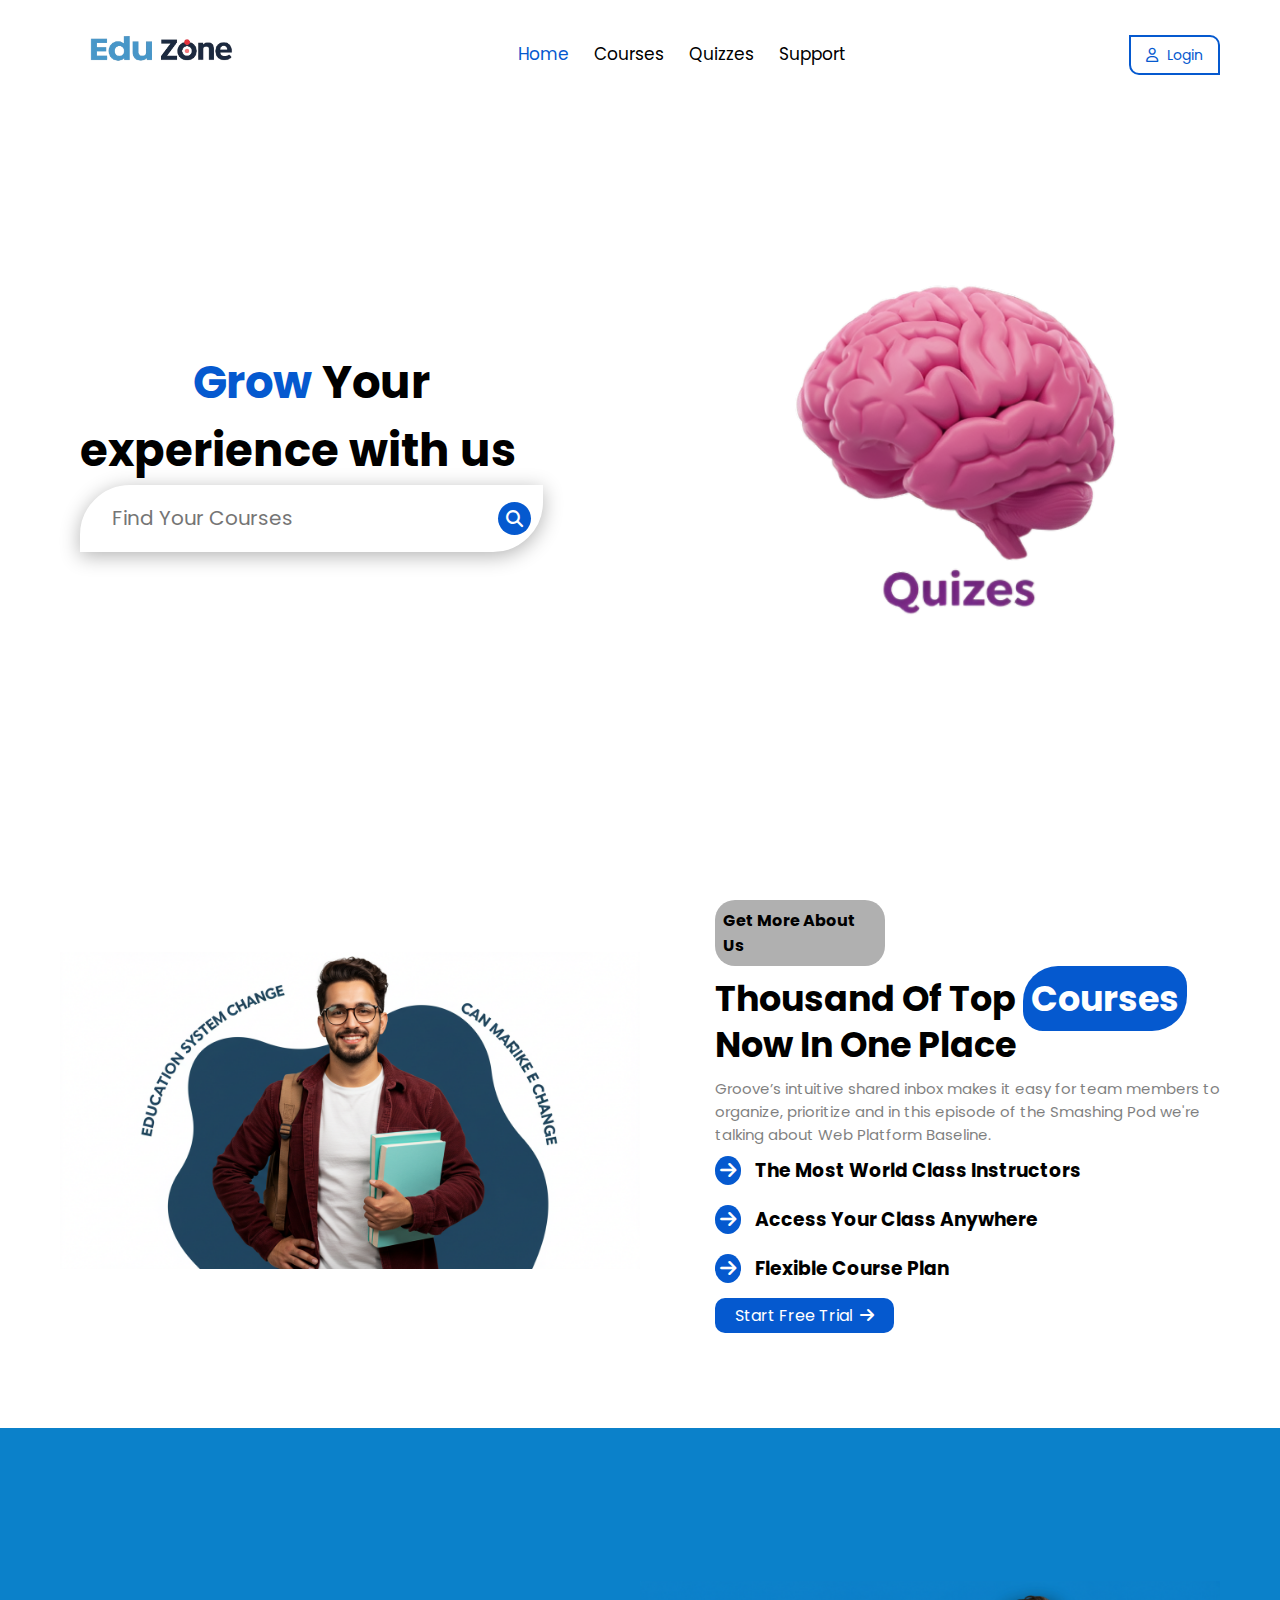
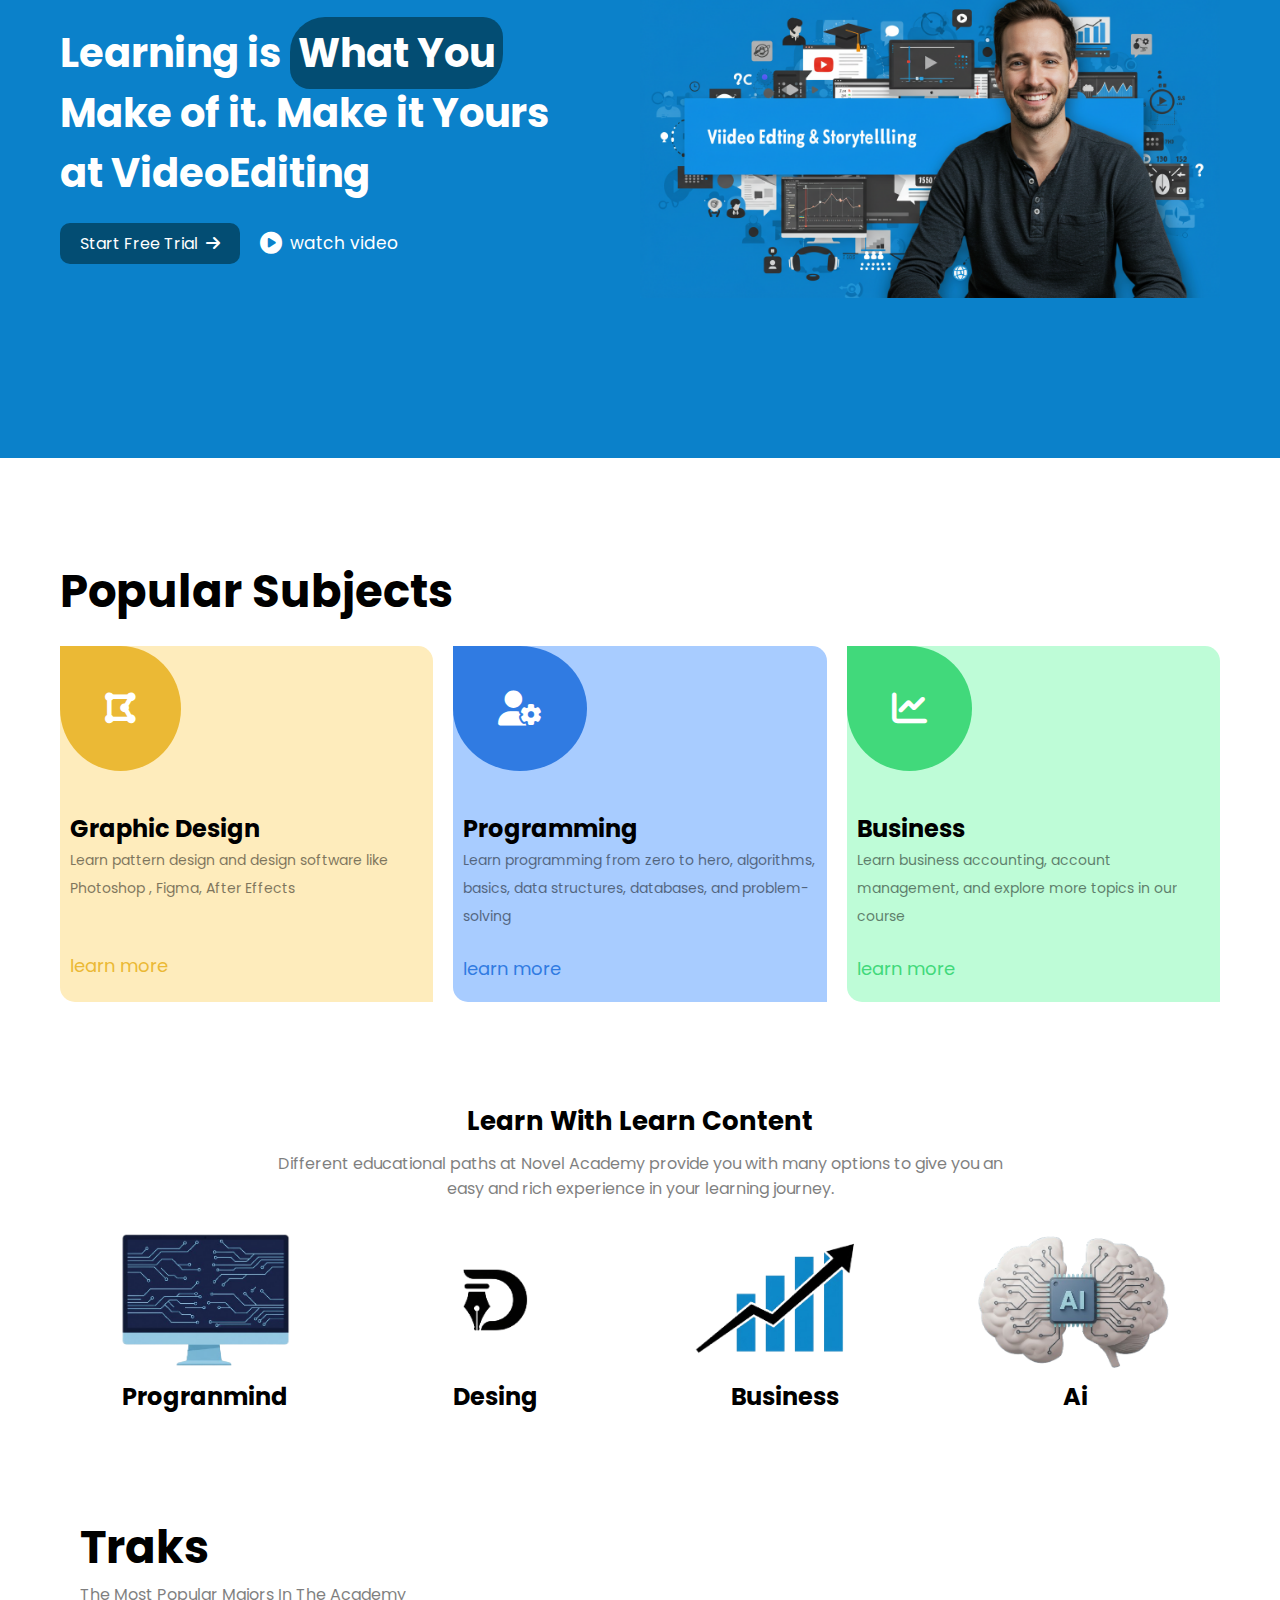
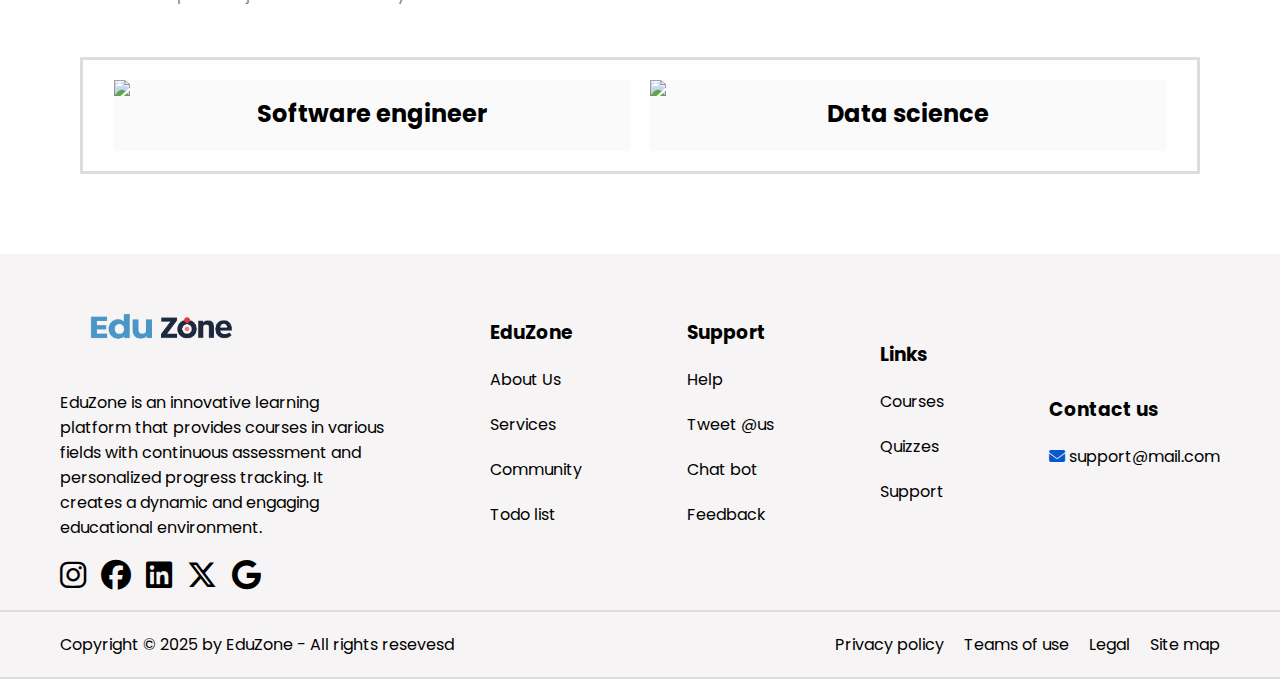
==== index.html @ 0c9fd7c6 "Add files via upload" ====
<!DOCTYPE html>
<html lang="en">

<head>
    <meta charset="UTF-8">
    <meta name="viewport" content="width=device-width, initial-scale=1.0">
    <link rel="stylesheet" href="https://cdnjs.cloudflare.com/ajax/libs/font-awesome/6.5.1/css/all.min.css">
    <link rel="stylesheet" href="./css/index home.css">
    <title>EduZone</title>
</head>

<body>
    <!-- Navbar -->
    <nav id="navbar">
        <div class="nav-logo">
            <img src="./img/logo.png">
        </div>
        <div class="nav-links">
            <a href="./index.html" class="nav-btn1">Home</a>
            <a href="./html/course essential.html" class="nav-btn2">Courses</a>
            <a href="./html/quiz 2.html" class="nav-btn3">Quizzes</a>
            <a href="./html/support.html" class="nav-btn4">Support</a>
        </div>
        <div class="nav-login">
            <a href="./html/Login.html"><i class="fa-regular fa-user"></i> Login</a>
        </div>

        <!-- Navbar Menu For Madia Query 990px -->
        <i class="fa-solid fa-bars menu-icon"></i>
        <div class="navbar-menu">
            <i class="fa-solid fa-xmark close-btn"></i>
            <ul>
                <li><a href="./index.htmlS">Home</a></li>
                <li><a href="./course essential.html">Courses</a></li>
                <li><a href="./quiz 2.html">Quizzes</a></li>
                <li><a href="./support.html">Support</a></li>
            </ul>
            <a href="login.html" class="nav-login"><i class="fa-regular fa-user"></i>login</a>
        </div>
    </nav>




    <!-- Home section -->
    <section class="home" id="Home">
        <div class="left">
            <h1><span>Grow</span> Your</h1>
            <h2>experience with us</h2>
            <div class="search">
                <input type="search" placeholder="Find Your Courses">
                <div class="search-icon">
                    <i class="fa-solid fa-magnifying-glass"></i>
                </div>
            </div>
        </div>
        <div class="right">
            <img src="./img/Home.png">
        </div>
    </section>




    <!-- Aboout section -->
    <section class="about">
        <div class="left">
            <img src="./img/About.jpg">
        </div>
        <div class="right">
            <h4>Get More About Us</h4>
            <h1>Thousand Of Top <span>Courses</span> <br> Now In One Place</h1>
            <p>Groove’s intuitive shared inbox makes it easy for team members to <br> organize, prioritize and in this episode of the Smashing Pod we're <br> talking about Web Platform Baseline.</p>
            <h3><i class="fa-solid fa-arrow-right"></i> The Most World Class Instructors</h3>
            <h3><i class="fa-solid fa-arrow-right"></i> Access Your Class Anywhere</h3>
            <h3><i class="fa-solid fa-arrow-right"></i> Flexible Course Plan</h3>
            <a href="#">Start Free Trial <i class="fa-solid fa-arrow-right"></i></a>
        </div>
    </section>




    <!-- Video section -->
    <section class="vido">
        <div class="left">
            <h1>Learning is <span>What You</span> <br> Make of it. Make it Yours <br> at VideoEditing</h1>
            <div class="video-btn">
                <a href="#">Start Free Trial <i class="fa-solid fa-arrow-right"></i></a>
                <button><i class="fa-solid fa-circle-play"></i> watch video</button>
            </div>
        </div>
        <div class="right">
            <img src="./img/Vido.jpg">
        </div>
    </section>




    <!-- Subjects section  -->
    <section class="Subjects">
        <h1>Popular Subjects</h1>
        <div class="item">
            <div class="card card-1">
                <i class="fas fa-draw-polygon"></i>
                <div class="info">
                    <h2>Graphic Design</h2>
                    <p>Learn pattern design and design software like Photoshop , Figma, After Effects</p>
                </div><br>
                <a href="#">learn more</a>
            </div>
            <div class="card card-2">
                <i class="fas fa-user-gear"></i>
                <div class="info">
                    <h2>Programming</h2>
                    <p>Learn programming from zero to hero, algorithms, basics, data structures, databases, and problem-solving</p>
                </div>
                <a href="#">learn more</a>
            </div>
            <div class="card card-3">
                <i class="fas fa-chart-line"></i>
                <div class="info">
                    <h2>Business</h2>
                    <p>Learn business accounting, account management, and explore more topics in our course</p>
                </div>
                <a href="#">learn more</a>
            </div>
        </div>
        </div>
    </section>




    <!-- Learn Section  -->
    <section class="learn">
        <div class="head">
            <h2>Learn With Learn Content</h2>
            <p>Different educational paths at Novel Academy provide you with many options to give you an<br> easy and rich experience in your learning journey.</p>
        </div>
        <div class="info">
            <div class="item">
                <img src="./img/learn-1.png">
                <h2>Progranmind</h2>
            </div>
            <div class="item">
                <img src="./img/learn-2.png">
                <h2>Desing</h2>
            </div>
            <div class="item">
                <img src="./img/learn-3.png">
                <h2>Business</h2>
            </div>
            <div class="item">
                <img src="./img/learn-4.png">
                <h2>Ai</h2>
            </div>
        </div>
    </section>




    <!-- Tracks Section -->
    <div class="tracks">
        <div class="head">
            <h1>Traks</h1>
            <p>The Most Popular Majors In The Academy</p>
        </div>
        <div class="info">
            <div class="item">
                <img src="./img/Trake-1.png">
                <h2>Software engineer</h2>
            </div>
            <div class="item">
                <img src="./img/Trake-2.png">
                <h2>Data science</h2>
            </div>
        </div>
    </div>




    <!-- Footer -->
    <footer>
        <div class="item">
            <img src="./img/logo.png">
            <p>EduZone is an innovative learning<br> platform that provides courses in various <br> fields with continuous assessment and<br> personalized progress tracking. It<br> creates a dynamic and engaging<br> educational environment.</p>
            <ul>
                <i class="fab fa-instagram"></i>
                <i class="fab fa-facebook"></i>
                <i class="fab fa-linkedin"></i>
                <i class="fab fa-x-twitter"></i>
                <i class="fab fa-google"></i>
            </ul>
        </div>
        <div class="item">
            <h3>EduZone</h3>
            <ol>
                <a href="#">About Us</a>
                <a href="#">Services</a>
                <a href="#">Community</a>
                <a href="#">Todo list</a>
            </ol>
        </div>
        <div class="item">
            <h3>Support</h3>
            <ol>
                <a href="#">Help</a>
                <a href="#">Tweet @us</a>
                <a href="#">Chat bot</a>
                <a href="#">Feedback</a>
            </ol>
        </div>
        <div class="item">
            <ol>
                <h3>Links</h3>
                <a href="./html/course essential.html">Courses</a>
                <a href="../html/quiz 2.html">Quizzes</a>
                <a href="./html/support.html">Support</a>
            </ol>
        </div>
        <div class="item">
            <h3>Contact us</h3>
            <a href="#"><i class="fas fa-envelope"></i> support@mail.com</a>
        </div>
    </footer>

    <footer>
        <div class="info">
            Copyright © 2025 by EduZone - All rights resevesd
        </div>
        <div class="info">
            <a href="#">Privacy policy</a>
            <a href="#">Teams of use</a>
            <a href="#">Legal</a>
            <a href="#">Site map</a>
        </div>
    </footer>



    <!-- Footer for madia qery -->
    <div class="footer">
        <div class="info">
            <h2>Follow us on social media</h2>
            <ul>
                <i class="fab fa-instagram"></i>
                <i class="fab fa-facebook"></i>
                <i class="fab fa-linkedin"></i>
                <i class="fab fa-x-twitter"></i>
                <i class="fab fa-google"></i>
            </ul>
        </div>

        <div class="item">
            <h3 class="footer-btn">EduZone <i class="fa-solid fa-arrow-down"></i></h3>
            <ol>
                <a href="#">About Us</a>
                <a href="#">Services</a>
                <a href="#">Community</a>
                <a href="#">Todo list</a>
            </ol>
        </div>

        <div class="item">
            <h3 class="footer-btn">Support <i class="fa-solid fa-arrow-down"></i></h3>
            <ol>
                <a href="#">Help</a>
                <a href="#">Tweet @us</a>
                <a href="#">Chat bot</a>
                <a href="#">Feedback</a>
            </ol>
        </div>

        <div class="item">
            <h3 class="footer-btn">Links <i class="fa-solid fa-arrow-down"></i></h3>
            <ol>
                <a href="#">Courses</a>
                <a href="#">Quizzes</a>
                <a href="#">Support</a>
            </ol>
        </div>

        <div class="item">
            <h3 class="footer-btn">Contact us <i class="fa-solid fa-arrow-down"></i></h3>
            <ol>
                <a href="#"><i class="fas fa-envelope" style="color: #0559CF;"></i> support@mail.com</a>
            </ol>
        </div>
        <h4 style="margin-top: 20px;">Copyright © 2025 by EduZone - All rights resevesd</h4>
    </div>




    <!-- Navbar Menu -->
    <script src="../js/navbar-menu.js"></script>
    <!-- Footer -->
    <script src="../js/footer.js"></script>
    <script>
        window.addEventListener("scroll", function() {
            const navbar = document.getElementById("navbar");
            if (window.scrollY > 100) {
                navbar.classList.add("navbar");
            } else {
                navbar.classList.remove("navbar");
            }
        });
    </script>
</body>

</html>
---- css/index home.css ----
@import url('https://fonts.googleapis.com/css2?family=Poppins:wght@300;400;500;600;700;800&display=swap');

*{
    padding: 0;
    margin: 0;
    font-family:'Poppins', sans-serif;
    scroll-behavior: smooth;
    box-sizing: border-box;
}

a{
    text-decoration: none;
    color: #000;
    transition: all 0.3s ease;
}

img{
    object-fit: cover;
}

/* Navbar */
nav{
    display: flex;
    align-items: center;
    justify-content: space-between;
    padding: 0 60px;
    position: fixed;
    width: 100%;
    top: 0;
    background-color: #fff;
    z-index: 200;
    height: 12vh;
}

.navbar{
    transition: all 0.5s ease;
    box-shadow: 0 0 15px rgba(0, 0, 0, 0.5);
}

nav .nav-logo img{
    width: 200px;
    cursor: pointer;
    transition: all 0.3s ease;
}

nav .nav-logo img:hover{
    transform: rotate(10deg);
} 

nav .nav-links{
    display: flex;
    align-items: center;
    margin-right: 50px;
}

nav .nav-links a{
    font-size: 17px;
    margin-left: 25px;
    position: relative;
}

nav .nav-links a::after{
    content: '';
    position: absolute;
    bottom: 0; 
    left: 50%;
    width: 0%;
    height: 2px; 
    background-color: #0B81CA;
    transition: all 0.5s ease;
}

nav .nav-links a:hover::after{
    width: 100%;
    left: 0;
}

nav .nav-links a:hover{
    color: #0559CF;
}

nav .nav-links a:first-child{
    color: #0559CF;
}

nav .nav-links:hover a:first-child {
    color: #000;
    border-bottom: none;
}

nav .nav-login a{
    padding:8px 15px;
    cursor: pointer;
    border: 2px solid #0559CF;
    background-color: transparent;
    border-radius:0 10px;
    color: #0559CF;
    font-size: 14px;
    transition: all 0.3s ease;
}

nav .nav-login a i{
    margin-right: 5px;
}

nav .nav-login a:hover{
    color: #fff;
    background-color:#0559CF;
}

/* Navbar Menu */
nav .navbar-menu,
nav .menu-icon{
    display: none;
}

nav .navbar-menu{
    position: fixed;
    top: 0;
    right: -100%;
    width: 250px;
    height: 100%;
    background: #000;
    color: #fff;
    transition:all 0.3s ease;
    padding: 20px;
    z-index: 300;
}

nav .navbar-menu.active {
    right: 0;
}

nav .navbar-menu  ul {
    display: flex;
    flex-direction: column;
    margin: 20px;
    gap: 30px;
    padding: 0;
    border: none;
}

nav .navbar-menu ul li {
    list-style: none;
}

nav .navbar-menu  ul li a {
    font-size: 20px;
    color: #fff;
    padding: 10px 15px;
}

nav .navbar-menu  ul li a:hover{
    color: #0559CF;
}

nav .navbar-menu .nav-login{
    padding: 10px;
    font-size: 20px;
    color: #fff;
    cursor: pointer;
    display: flex;
    align-items: center;
    justify-content:center;
    margin-top: 100px;
    background-color:#0559CF;
    border-radius: 10px;
}

nav .navbar-menu .nav-login i{
    margin-right: 10px;
}

nav .navbar-menu .close-btn{
    font-size: 30px;
    cursor: pointer;
    position: absolute;
    top: 10px;
    right: 20px;
}

/* Media Query Form Navbar */
@media screen and (max-width: 1200px){
    nav{
        padding: 0 40px;
    }
}

@media screen and (max-width: 990px) {
    nav .nav-links,
    nav .nav-login{
        display: none;
    }
    nav .menu-icon{
        display: block;
        font-size: 40px;
        cursor: pointer;
    }
    nav .navbar-menu{
        display: block;
    }
    
}

@media screen and (max-width: 570px) {
    nav{
        padding: 0 20px;
    }
    nav .nav-logo img{
        width: 150px;
    }
    nav .menu-icon{
        font-size: 30px;
    }
}



/* Home Section */
.home{
    display: flex;
    align-items: center;
    justify-content: space-between;
    height: 100vh;  
}

.home .left{
    padding-left: 100px;
}

.home .left h1{
    font-size: 45px;
    text-align: center;
} 

.home .left h1 span{
    color: #0559CF;
}

.home .left h2{
    font-size: 45px;
} 

.home .left .search{
    display: flex;
    align-items: center;
    justify-content: space-around;
    background-color: #fff;
    width: 100%;
    padding: 15px 10px;
    border: 2px solid #fff;
    border-radius: 50px 0;
    box-shadow: 0px 4px 20px rgba(0, 0, 0, 0.3);
}

.home .left .search input{
    border: none;
    outline: none;
    font-size: 20px;
    margin-left: 20px;
}

.home .left .search .search-icon i{
    color: #fff;
    background-color: #0559CF;
    padding: 8px;
    font-size: 17px;
    border-radius: 50%;
    cursor: pointer;
}

.home .right img{
    width: 750px;
}

/* Media Query Form Home */
@media screen and (max-width: 1400px) {
    .home .right img{
        width: 650px;
    }
    .home .left{
        padding-left: 80px;
    }
}

@media screen and (max-width: 1200px) {
    .home .left{
        padding-left: 60px;
    }
    .home .right img{
        width: 600px;
    }
    .home .left h2,
    .home .left h1{
        font-size: 33px;
    } 
    .home .left .search input{
        font-size: 20px;
        margin-left: 10px;
    }
    .home .left .search{
        padding: 10px;
    }

}

@media screen and (max-width: 990px) {
    .home{
        flex-direction: column-reverse;
        display: flex;
        align-items: center;
        justify-self: center;
        height: 55vh;
        width: 80%;
    }
    .home .right{
        display: none;
    }
    .home .left{
        padding-left: 0px;
        text-align: center;
    }
    .home .left h2,
    .home .left h1{
        font-size: 50px;
    } 
    .home{
        margin-bottom: 220px;
    }
}

@media screen and (max-width: 760px) {
    .home .left h2,
    .home .left h1{
        font-size: 40px;
    } 
    
}

@media screen and (max-width: 570px) {
    .home .left h2,
    .home .left h1{
        font-size: 30px;
    } 
    .home{
        height: 40vh;
        margin-bottom: 100px;
    }
}






/* About Section */
.about{
    display: flex;
    align-items: center;
    justify-content: space-between;
    padding: 0 60px;
    margin-bottom: 100px;
}

.about .left{
    width: 50%;
}

.about .left img{
    width: 100%;
}

.about .right h4{
    padding: 8px;
    background-color: #b0b0b0;
    width: 170px;
    border-radius: 20px;
    cursor: pointer;
    transition: all 0.3s ease;
}

.about .right h4:hover{
    background-color: #0559CF;
    color: #fff;
}

.about .right h1{
    font-size: 35px;
    margin: 10px 0;
    line-height: 1.3;
}

.about .right h1 span{
    background-color: #0559CF;
    color: #fff;
    padding: 8px;
    border-radius:35px 20px;
    cursor: pointer;
    transition: all 0.3s ease;
}

.about .right p{
    opacity: 0.5;
    font-size: 15px;
    margin-bottom: 10px;
}

.about .right h3{
    margin-bottom: 20px;
}

.about .right h3 i{
    padding: 5px;
    color: #fff;
    background-color: #0559CF;
    border-radius: 50%;
    cursor: pointer;
    margin-right: 10px;
    transition: all 0.5s ease;
}

.about .right h3 i:hover{
    transform: translateX(8px) rotate(50deg);
}

.about .right a{
    padding:6px 20px;
    background-color: #0559CF;
    color: #fff;
    border-radius: 10px;
}

.about .right a i{
    margin-left: 3px;
    transition:all 0.3s ease;
}

.about .right a:hover i{
    transform: translateX(7px);
}

 /* Media Query Form About */
@media screen and (max-width: 1200px){
    .about{
        padding: 0 20px;
    }
    .about .left{
        width: 60%;
    }
    .about .right{
        width: 40%;
    }
    .about .right h1{
        font-size: 28px;
    }
    .about .right p{
       font-size: 10px;
    }
}

@media screen and (max-width: 990px){
    .about{
        display: flex;
        align-items: center;
        justify-content: center;
        flex-direction: column;
        padding: 0;
    }
    .about .left,
    .about .right{
        width: 100%;
    }
    .about .right{
        padding: 20px 50px;
        
    }
    .about .right br{
        display: none;
    }
}

@media screen and (max-width: 520px){
    .about .right{
        padding: 20px;   
    }
    .about .right h4{
        font-size: 13px;
        width: 140px;
    }
    .about .right h1{
        font-size: 20px;
    }
    .about .right h3{
        font-size: 15px;
    }
    .about .right a{
      width: 100%;
      display: block;
      text-align: center;
      font-size: 15px;
      padding: 8px;
    }
}



/* Video Section */
.vido{
    display: flex;
    align-items: center;
    justify-content: space-between;
    padding: 0 60px;
    margin-bottom: 100px;
    background-color: #0B81CA;
    height: 70vh;
}

.vido .left h1{
    font-size: 40px;
    color: #fff;
}

.vido .left h1 span{
    color: #fff;
    background-color:  #034D73;
    padding: 8px;
    border-radius:35px 20px;
    cursor: pointer;
}

.vido .left .video-btn{
    display: flex;
    gap: 20px;
    margin-top: 20px;
}

.vido .left .video-btn a{
    background-color:#034D73;
    color: #fff;
    padding: 8px 20px;
    border-radius: 10px;
}

.vido .left .video-btn a i{
    transition: all 0.3s ease;
    margin-left: 4px;
}

.vido .left .video-btn a:hover i{
    transform: translateX(8px);
}

.vido .left .video-btn button{
    background-color: transparent;
    border: none;
    color: #fff;
    cursor: pointer;
    display: flex;
    align-items: center;
    font-size: 17px;
    transition: all 0.5s ease;
}

.vido .left .video-btn button i{
   font-size: 22px;
   margin-right: 8px;
}

.vido .left .video-btn button:hover{
    transform: scale(1.1);
       
}

.vido .right{
    width: 50%;
}

.vido .right img{
    width: 100%;
}
/* Media Query Form Vido  */
@media screen and (max-width: 1200px) {
    .vido{
        padding: 0 40px;
    }
    .vido .left{
        width: 45%;
    }
    .vido .right{
        width: 55%;
    }
    .vido .left h1{
        font-size: 32px;
    }
}

@media screen and (max-width: 990px) {
    .vido{
        justify-content: center;
        flex-direction: column-reverse;
        gap: 20px;
        padding: 10px 0;
        min-height: 100vh;
    }
    .vido .left,
    .vido .right{
        width: 90%;
    }
    .vido .left h1 br{
        display: none;
    }
    .vido .left{
        padding: 0 10px;
    }
    .vido .left h1{
        font-size: 25px;
    }
}
@media screen and (max-width: 600px) {
    .vido{
        min-height:70vh;
    }
}

@media screen and (max-width: 440px) {
    .vido .left h1{
        font-size: 20px;
    }
    .vido .left .video-btn button{
        font-size: 13px;
    }
    .vido .left .video-btn button i{
        font-size: 17px;
    }
    .vido .left .video-btn a{
        padding: 5px 12px;
    }
}










/* Subjects Section */
.Subjects{
    padding: 0 60px;
    margin-bottom: 100px;
}

.Subjects h1{
    font-size: 45px;
    margin-bottom: 20px;
}

.Subjects .item{
    display: flex;
    justify-content: space-between;
    gap: 20px;
}

.Subjects .item .card{
    width: 35%;
    border-radius: 15px;
    border-bottom-right-radius: 0px;
    cursor: pointer;
    padding-bottom: 20px;
    transition: all 0.5s ease;
}

.Subjects .item .card:hover{
    box-shadow: 0 0 30px rgba(0, 0, 0, 0.7);
}

.Subjects .item .card i{
    color: #fff;
    margin-bottom: 20px;
    padding: 45px;
    font-size: 35px;
    border-radius: 50%;
    cursor: pointer;
    border-top-left-radius: 0px;
    transition: all 0.5s ease;
}

/* Card 1 */
.Subjects .item .card-1{
    background-color: #FEECBC;
}

.Subjects .item .card-1 i{
    background-color: #ebb935;
}

.Subjects .item .card-1  a{
    color:#ebb935;
}

/* Card 2 */
.Subjects .item .card-2{
    background-color: #A8CCFF;
}

.Subjects .item .card-2 i{
    background-color: #307BE2;
}

.Subjects .item .card-2  a{
    color:#307BE2;
}
/* Card 3*/
.Subjects .item .card-3{
    background-color: #BEFCD7;
}

.Subjects .item .card-3 i{
    background-color: #41D97B;
}

.Subjects .item .card-3  a{
    color:#41D97B;
}

.Subjects .item .card .info{
    padding: 0 30px;
    margin: 20px 0;
}

.Subjects .item .card .info p{
    margin-bottom: 25px ;
    line-height: 2;
    opacity: 0.5;
}

.Subjects .item .card a{
    font-size: 18px;
    padding: 0 30px;
}

/* Media Query Form Subjects  */
@media screen and (max-width: 1400px) {
    .Subjects .item .card .info,
    .Subjects .item .card a{
        padding: 0 10px;
    }
    .Subjects .item .card .info p{
        font-size: 14px;
    }
}

@media screen and (max-width: 1200px) {
    .Subjects{
        padding:0 40px;
    }
    .Subjects .item .card .info p{
        font-size: 13px;
    }
    .Subjects .item .card .info h2{
        font-size: 22px;
    }
}

@media screen and (max-width: 990px) {
    .Subjects .item {
        display: flex;
        flex-wrap: wrap;
        justify-content: space-between; 
        gap: 20px;
    }

    .Subjects .item .card {
        width: 48%; 
    }
}

@media screen and (max-width: 760px) {
    .Subjects .item .card {
        width: 100%; 
    }
    .Subjects{
        padding:0 10px;
    }

    .Subjects .item .card i{
        margin-bottom: 10px;
        padding: 40px;
        font-size: 30px;
    }
    .Subjects .item .card .info{
        margin: 15px 0;
    }
    .Subjects .item .card-1 br{
        display: none;
    }
    .Subjects .item .card .info h2{
        font-size: 20px;
    }

}


@media screen and (max-width: 570px) {
    .Subjects h1{
        font-size: 30px;
    }
    .Subjects .item .card i{
        margin-bottom: 10px;
        padding: 35px;
        font-size: 25px;
    }
    .Subjects .item .card .info{
        margin: 10px 0;
    }
    .Subjects .item .card-1 br{
        display: none;
    }
    .Subjects .item .card .info p{
        margin-bottom: 0px;
    }
    .Subjects .item .card .info h2{
        font-size: 17px;
    }
}



/* Learn Section */
.learn{
    padding: 0 60px;
    margin-bottom: 100px;
}

.learn .head{
    text-align: center;
}

.learn .head h2{
    margin-bottom: 10px;
    font-size: 26px;
}

.learn .head p{
    opacity: 0.5;
}

.learn .info{
    display: flex;
    align-items: center;
    justify-content: center;
    margin-top: 20px;
}

.learn .info .item{
    width: 25%;
    display: flex;
    flex-direction: column;
    align-items: center;
    cursor: pointer;
    transition:all 0.5s ease;
}

.learn .info .item:hover{
    transform: translateY(-20px);
}

.learn .info .item img{
    width: 100%;
}

/* Media Query Form Learn */
@media screen and (max-width: 1200px){
    .learn{
        padding: 0 40px;
    }
}

@media screen and (max-width: 990px){
    .learn .head p br{
        display: none;
    }
    .learn .head p{
        font-size: 14px;
    }
    .learn .head h2{
        font-size: 25px;
    }
    .learn .info .item h2{
        font-size: 20px;
    }
    .learn .info{
        flex-wrap: wrap;
        gap: 10px;
    }
    .learn .info .item{
        width: 45%;
    }
    .learn .info .item:hover{
        transform: translateY(-5px);
    }
}

@media screen and (max-width: 570px){
    .learn{
        padding: 0 20px;
    }
    .learn .head p{
        font-size: 10px;
    }
    .learn .head h2{
        font-size: 20px;
    }
    .learn .info .item h2{
        font-size: 18px;
    }
}

@media screen and (max-width: 400px){
    .learn .head h2{
        font-size: 17px;
    }
    .learn .info .item h2{
        font-size: 15px;
    }
}





/* Track Section */
.tracks{
    padding: 0 100px;
    margin-bottom: 80px;
}

.tracks .head{
    margin-bottom: 50px;
}

.tracks .head h1{
    font-size: 45px;
}

.tracks .head p{
    opacity: 0.5;
}

.tracks .info{
    display: flex;
    align-items: center;
    justify-content: center;
    border: 3px solid #ddd;
    padding: 20px;
    gap: 20px;
}

.tracks .info .item{
    display: flex;
    flex-direction: column;
    align-items: center;
    width: 48%;
    background-color: #FAFAFA;
    padding-bottom: 20px;
    cursor: pointer;
    transition: all 0.5s ease;
}

.tracks .info .item:hover{
   box-shadow: 0 0 40px rgba(0, 0, 0, 0.4);
}

.tracks .info .item img{
    width: 100%;
}

/* Media Query Form Tracks*/
@media screen and (max-width: 1400px) {
    .tracks{
        padding: 0 80px;
    }
}

@media screen and (max-width: 1200px) {
    .tracks{
        padding: 0 50px;
    }
    .tracks .head{
        margin-bottom: 30px;
    }
    .tracks .head h1{
        font-size: 40px;
    }
}

@media screen and (max-width: 990px) {
    .tracks .info{
        flex-wrap: wrap;
    }
    .tracks .info .item{
        width: 100%;
    }
    .tracks{
        padding: 0 10px;
    }
}

@media screen and (max-width: 570px) {
    .tracks .head h1{
        font-size: 30px;
    }
    .tracks .head p{
        font-size: 13px;
    }
    .tracks .info .item h2{
        font-size: 18px;
    }
}




/* Footer */
 footer{
    display: flex;
    align-items:center;
    justify-content:space-between;
    background-color: #f6f4f4;
    gap: 40px;
    padding: 20px 60px;
    border-bottom: 2px solid #ddd;
}

footer img{
    width: 200px;
    cursor: pointer;
}

footer .item p,
footer .item a,
footer .item h3{
    margin-bottom: 20px;

}

footer .item ul{
    display: flex;
    gap: 15px;
}

footer .item ul i{
    font-size: 30px;
    cursor: pointer;
    transition: all 0.3s ease;
}

footer .item ul i:hover{
    color: #022a63;
}

footer .item ol{
    display: flex;
    flex-direction: column;
}

footer .item:last-child i{
    color: #0559CF;
}

footer .info:last-child{
    display: flex;
    gap: 20px;
}

footer a:hover{
    color: #0559CF;
}



/* Footer for madia Qery */
.footer{
    background-color: #f6f4f4;
    padding: 20px;
    display: flex;
    flex-direction: column;
    gap: 10px;
    display: none;
}

.footer .item{
    background-color: #cbcccd;
    padding: 15px;
    border-radius: 10px;
}

.footer h3{
    cursor: pointer;
}

.footer h3 i{
    font-size: 15px;
    transition: all 0.5s ease;
}

.footer h3:hover i{
    transform: translateY(5px);
}

.footer ol{
    padding-left: 15px;
    display: none;
}

.footer ol a {
    text-decoration: none;
    display: block;
    font-weight: 500;
    padding: 10px 0;
}

.footer ol a:hover {
    color: #022a63;
}

.footer .info{
    flex-wrap: wrap;
    padding-right: 20px;
}

.footer .info i{
    margin-right: 20px;
    margin: 5px 0;
    background-color: #022a63;
    padding: 10px;
    border-radius: 5px;
    cursor: pointer;
    color: #fff;
    font-size: 30px;
}

.footer .info i:hover{
    background-color: #084aa7;
}

/* Media Query Form Footer */
@media screen and (max-width: 1045px){
    footer{
        display: none;
    }
    .footer{
        display: flex;
    }
}
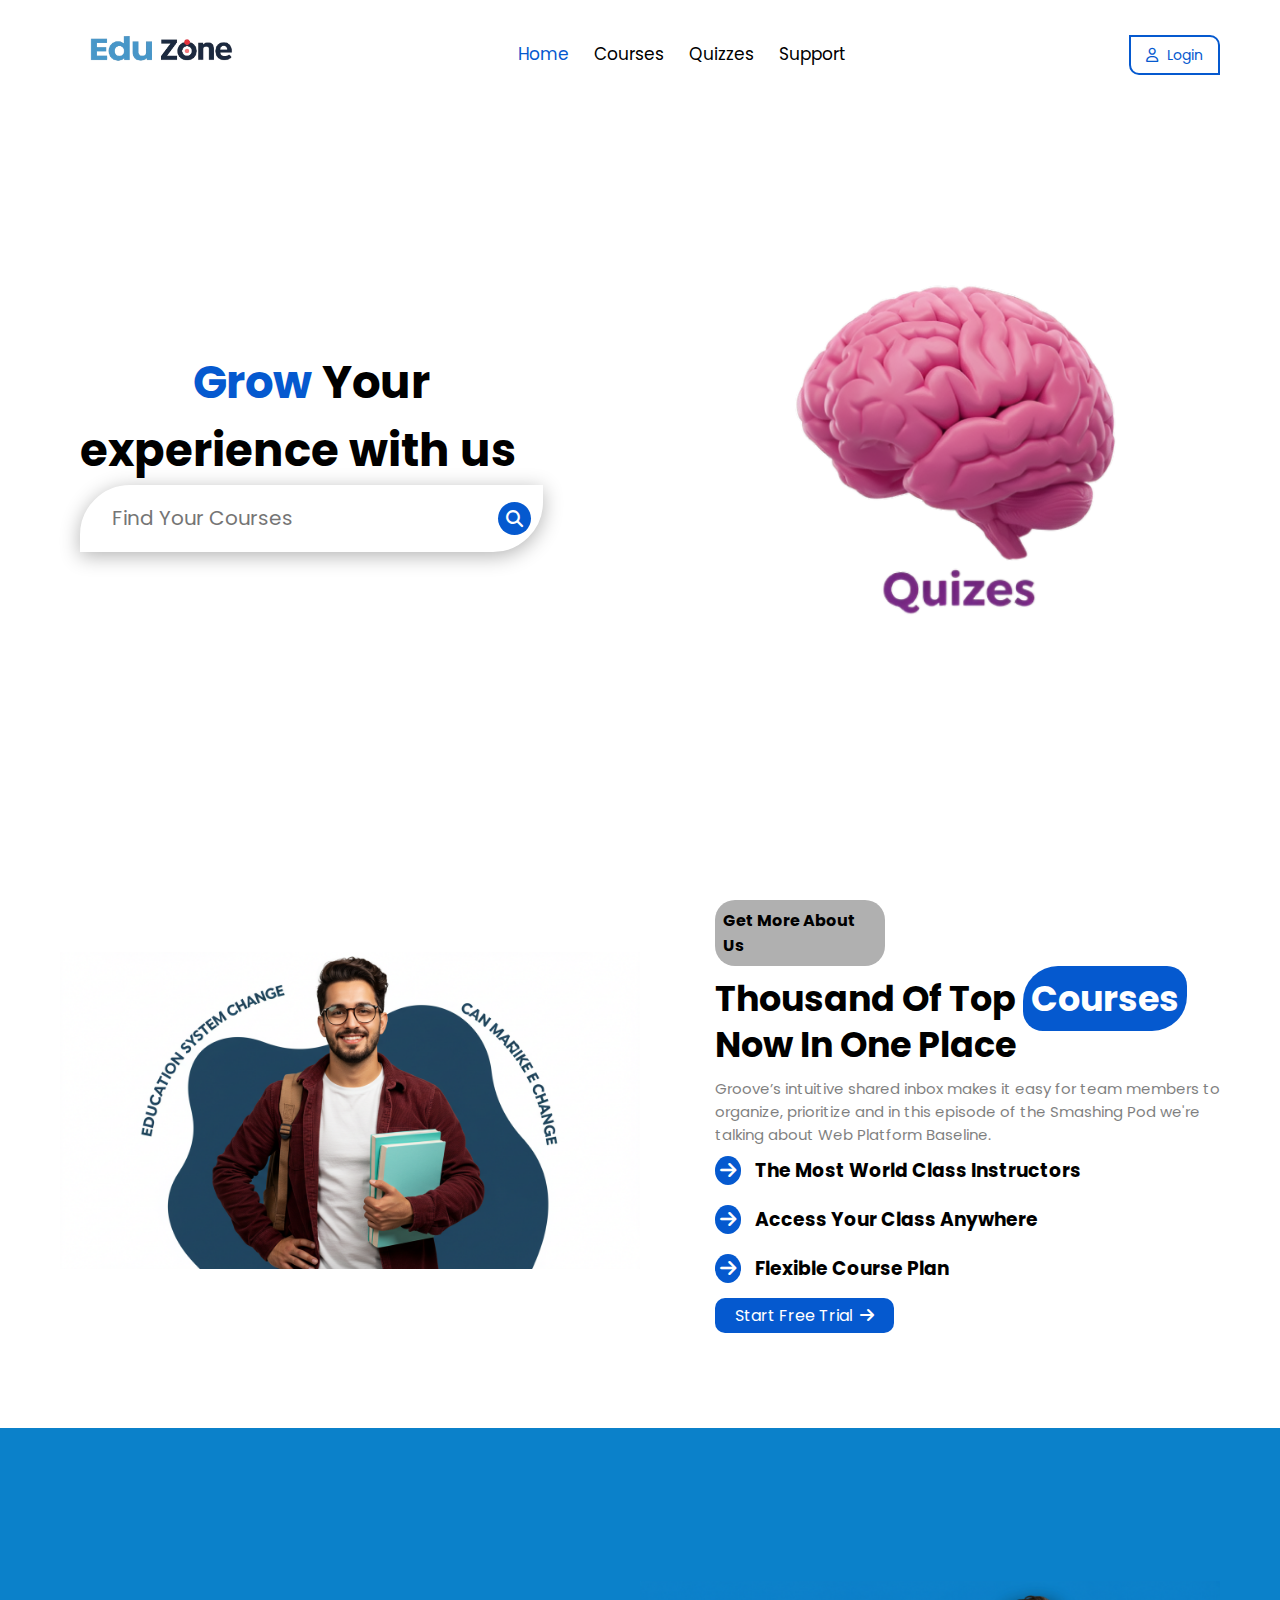
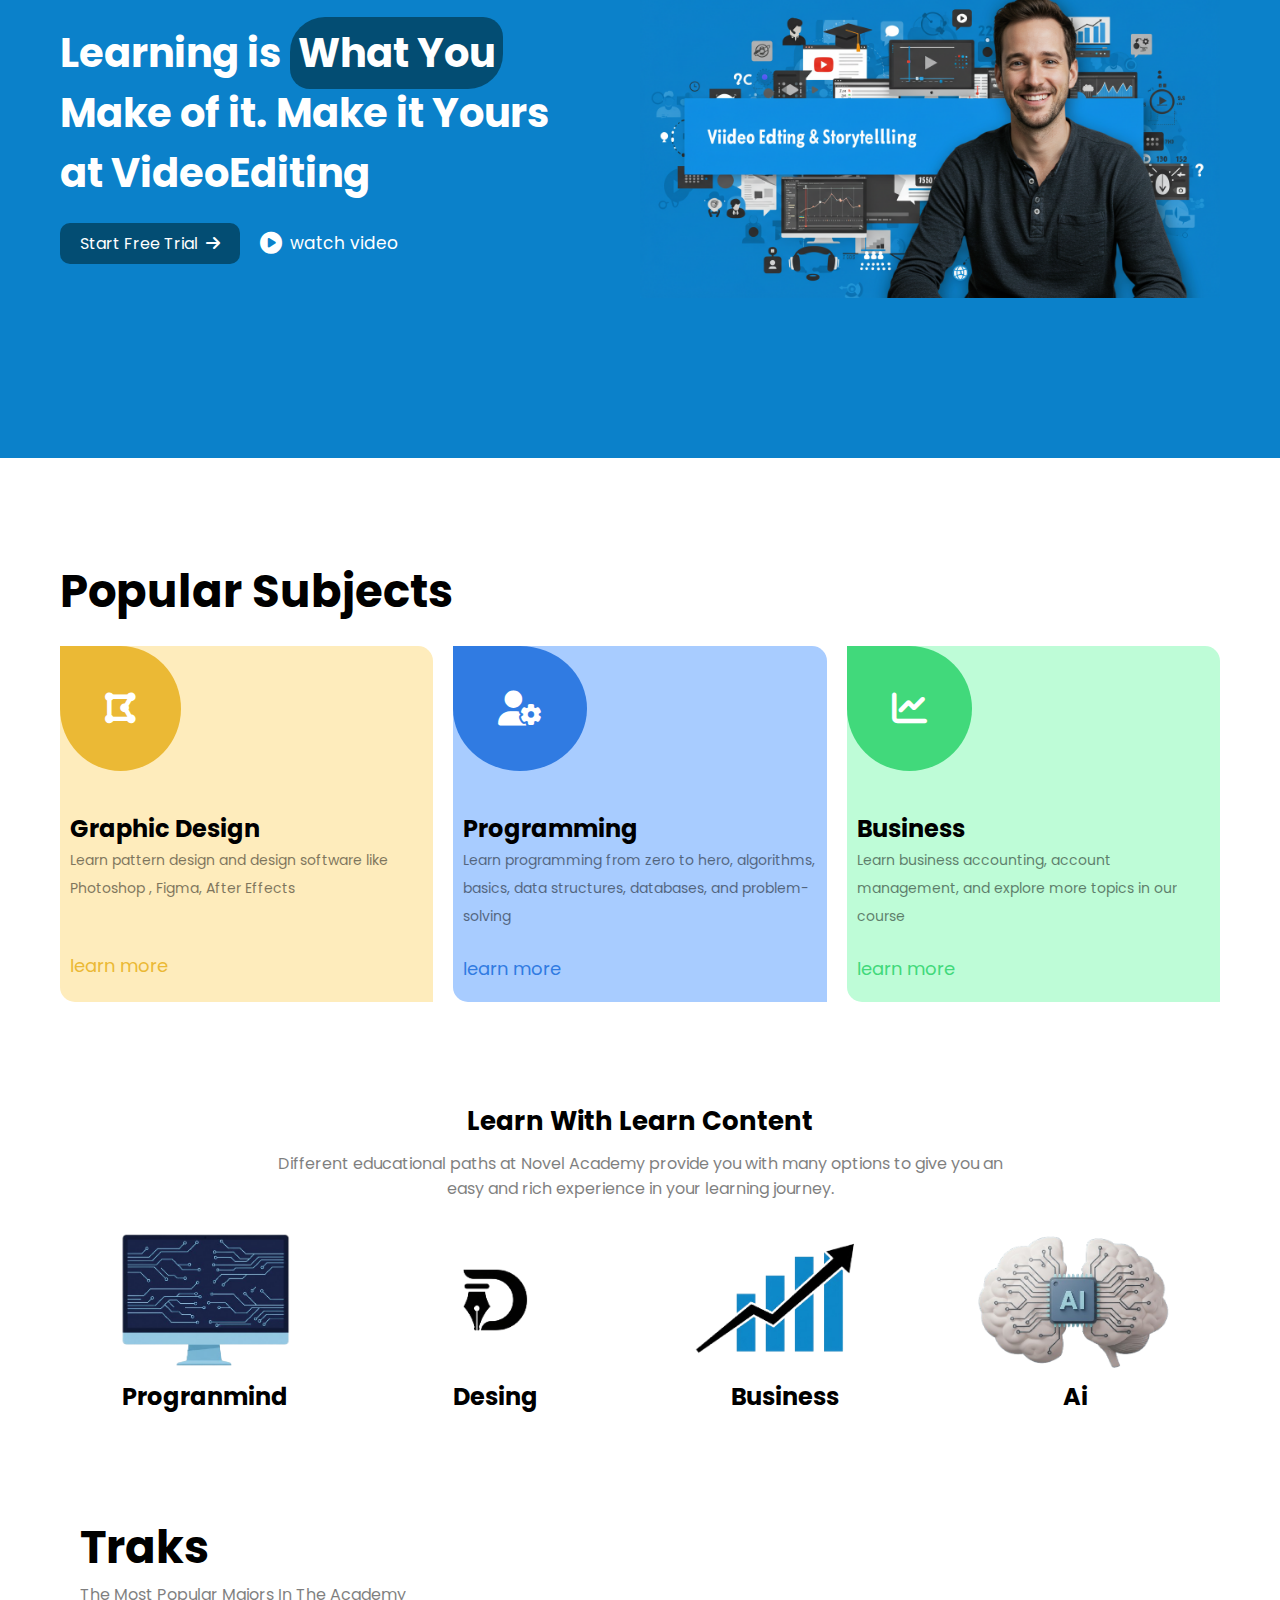
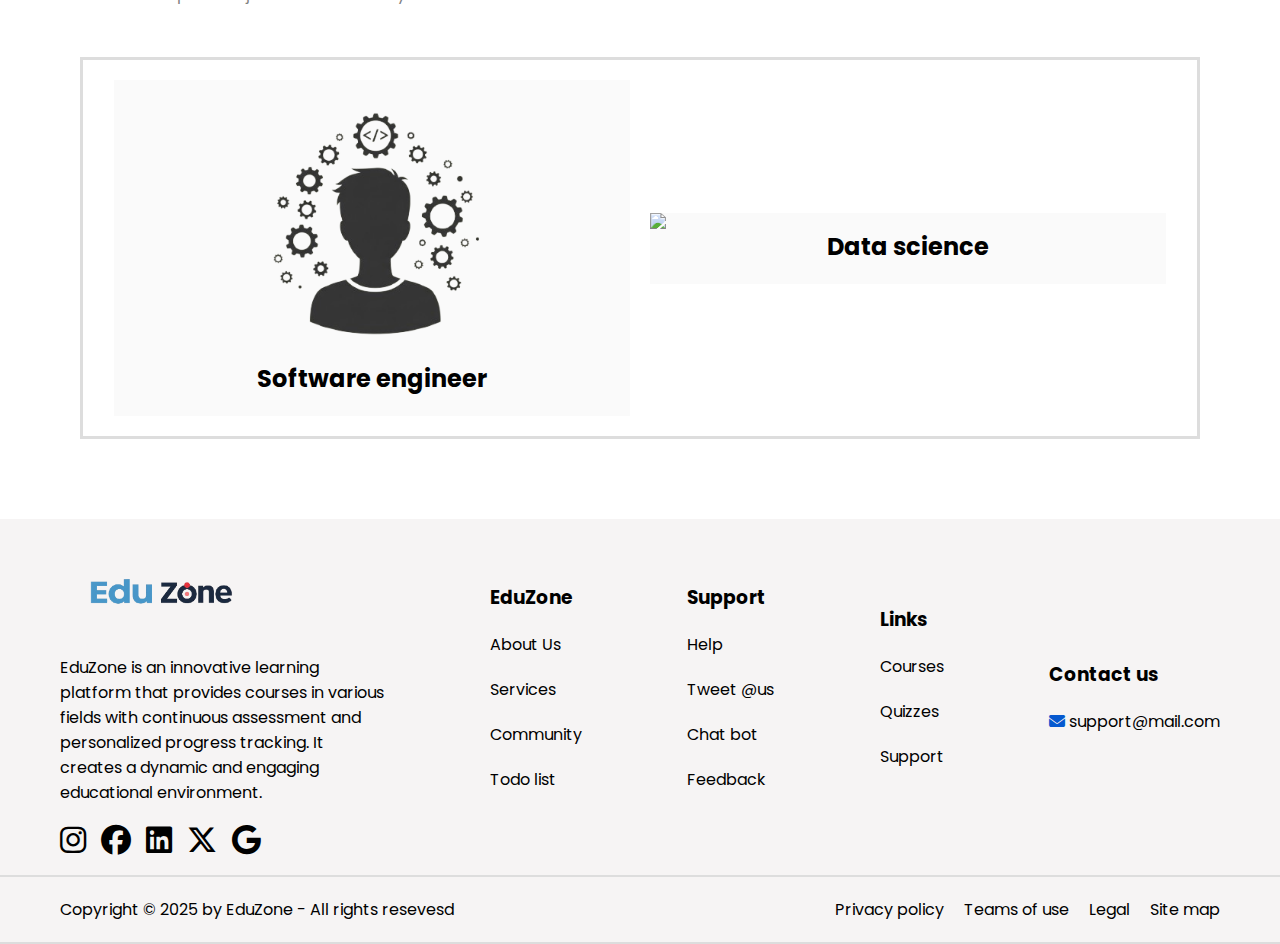
==== commit b6d11323: "Update index.html" ====
--- a/index.html
+++ b/index.html
@@ -170,7 +170,7 @@
         </div>
         <div class="info">
             <div class="item">
-                <img src="./img/Trake-1.png">
+                <img src="./img/trake-1.png">
                 <h2>Software engineer</h2>
             </div>
             <div class="item">
@@ -312,4 +312,4 @@
     </script>
 </body>
 
-</html>+</html>
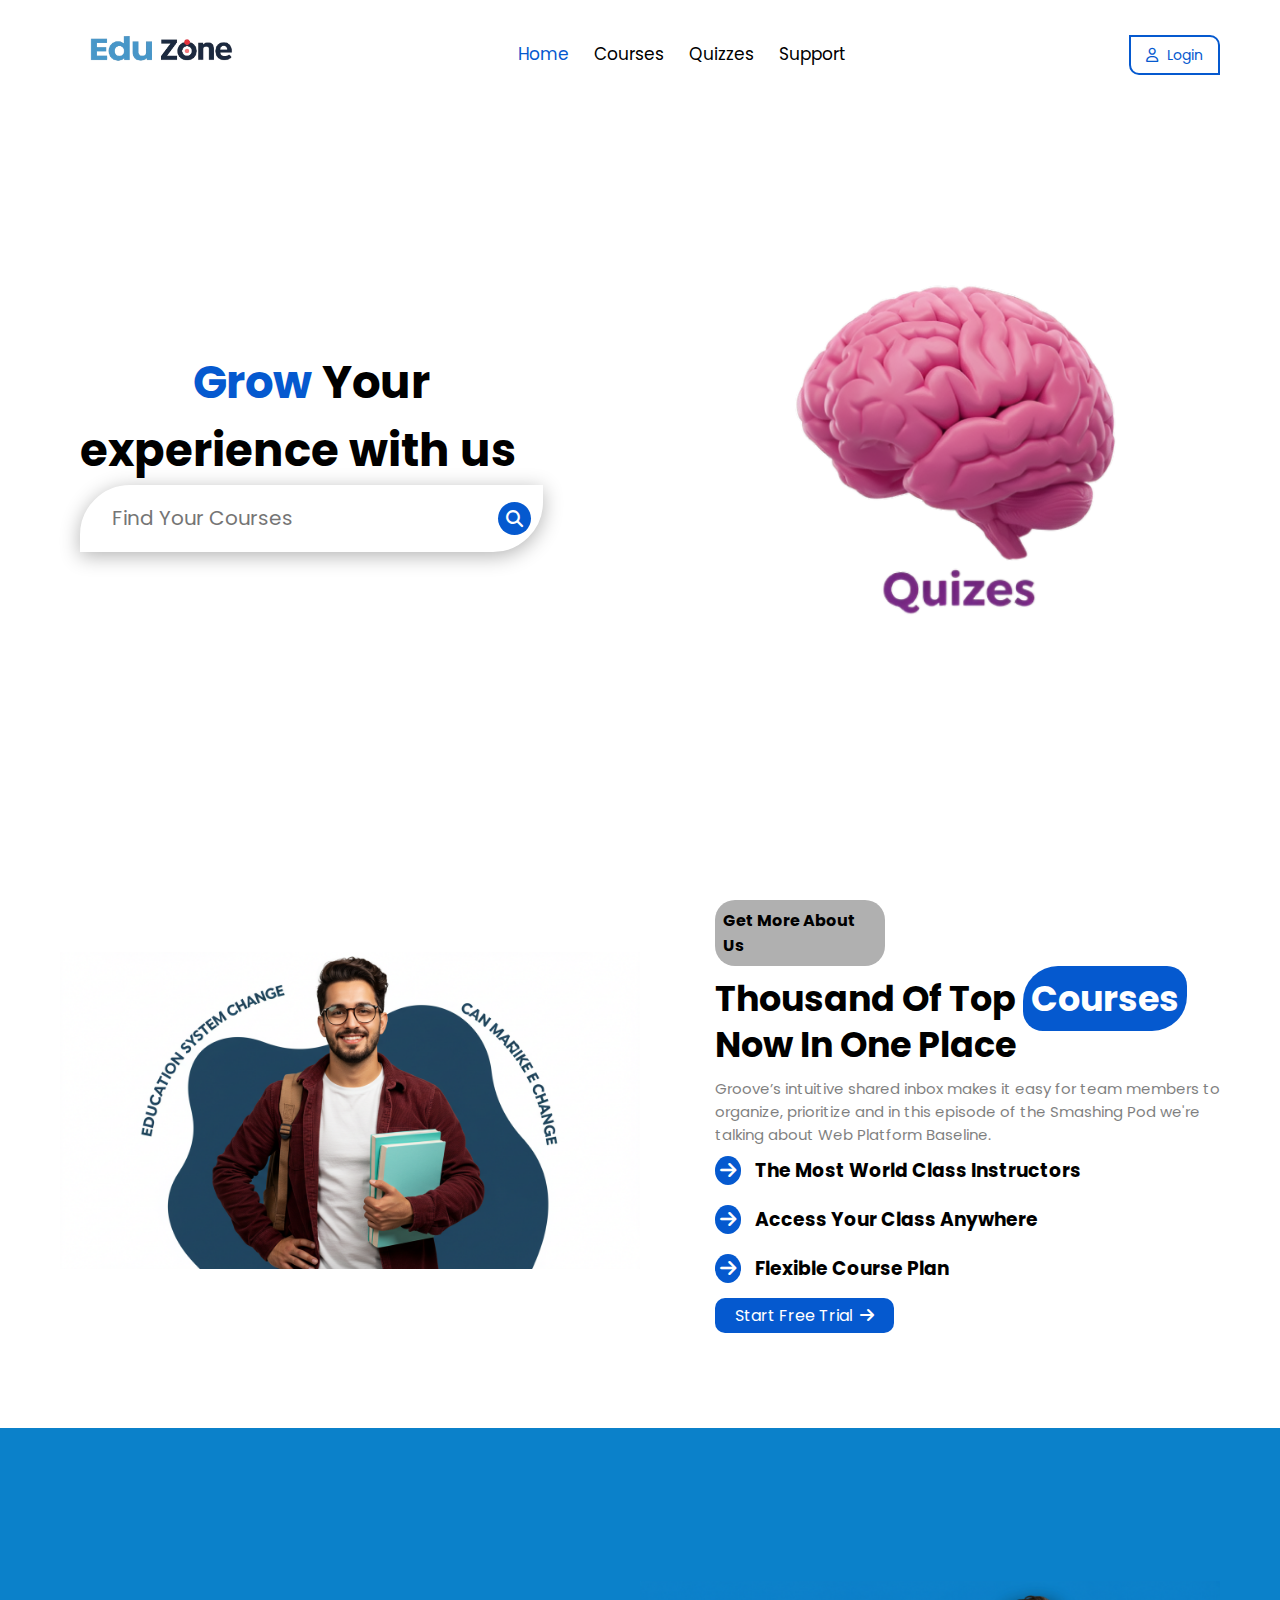
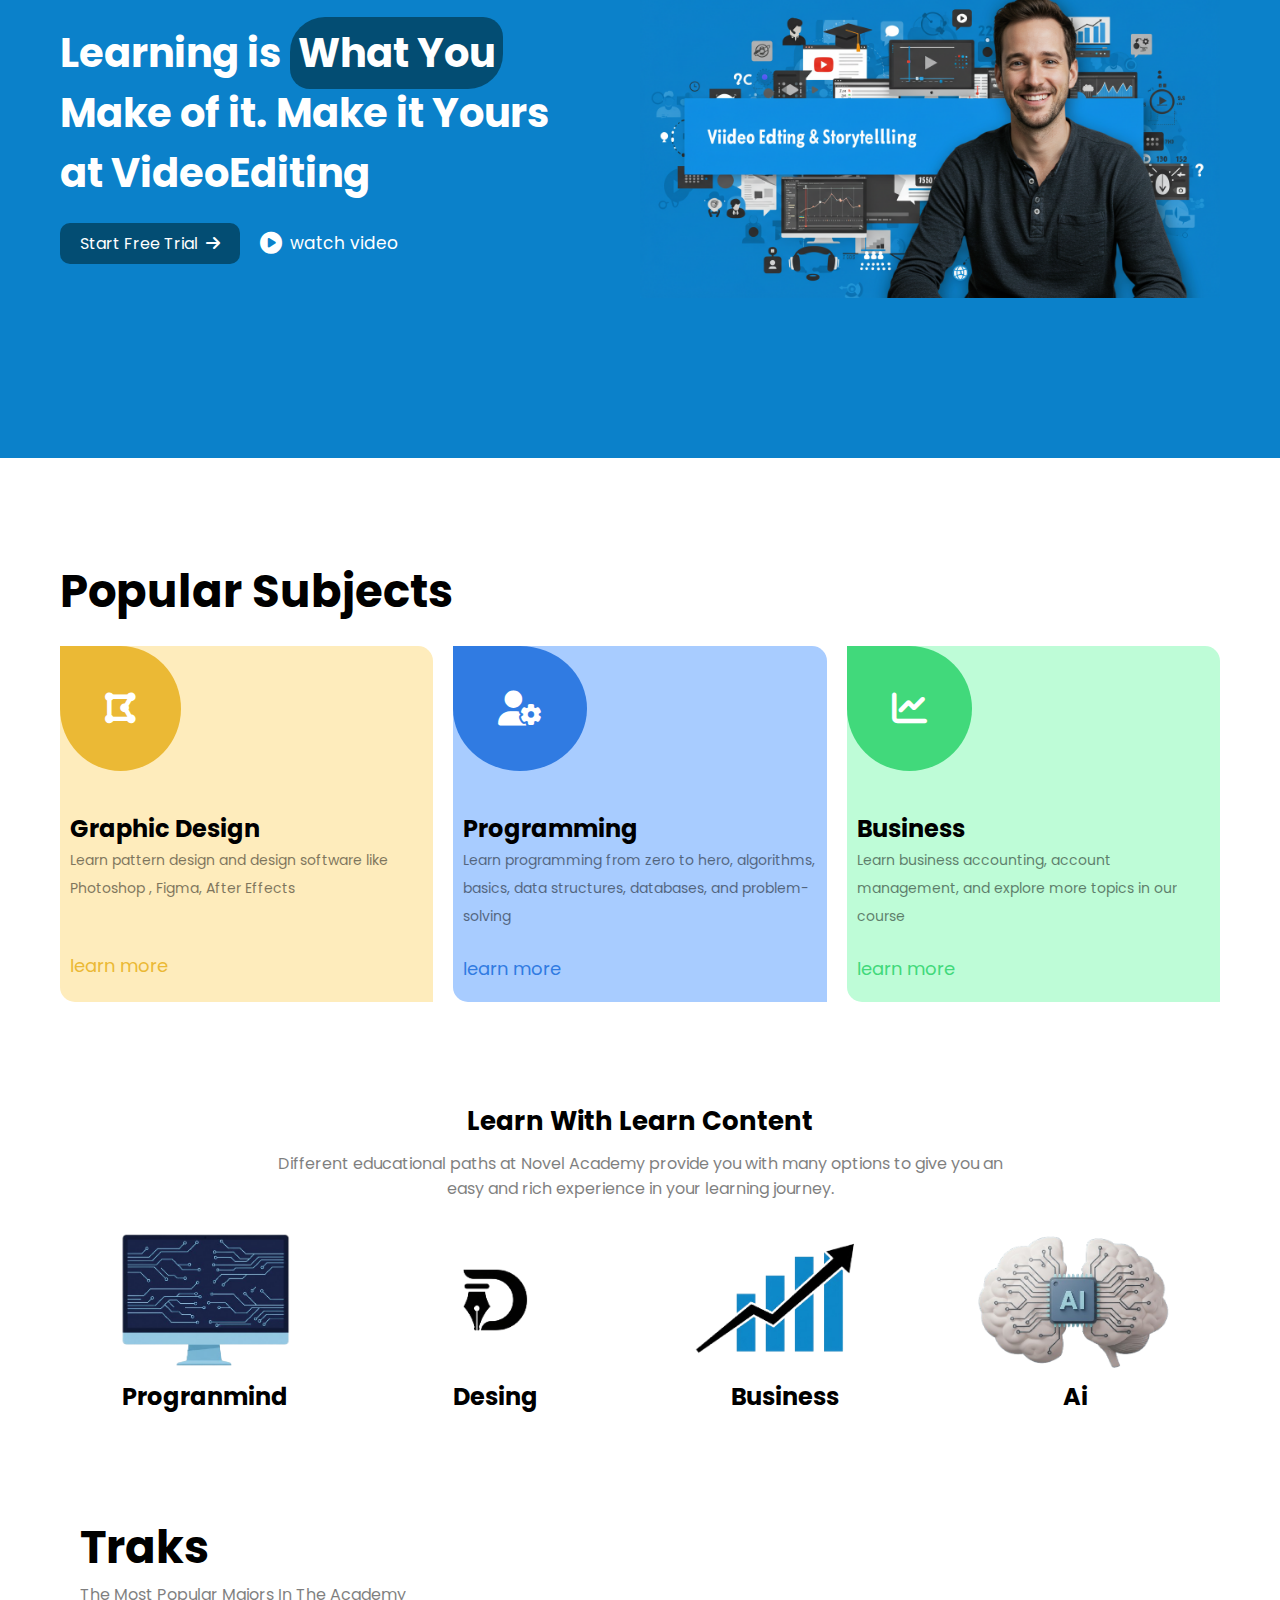
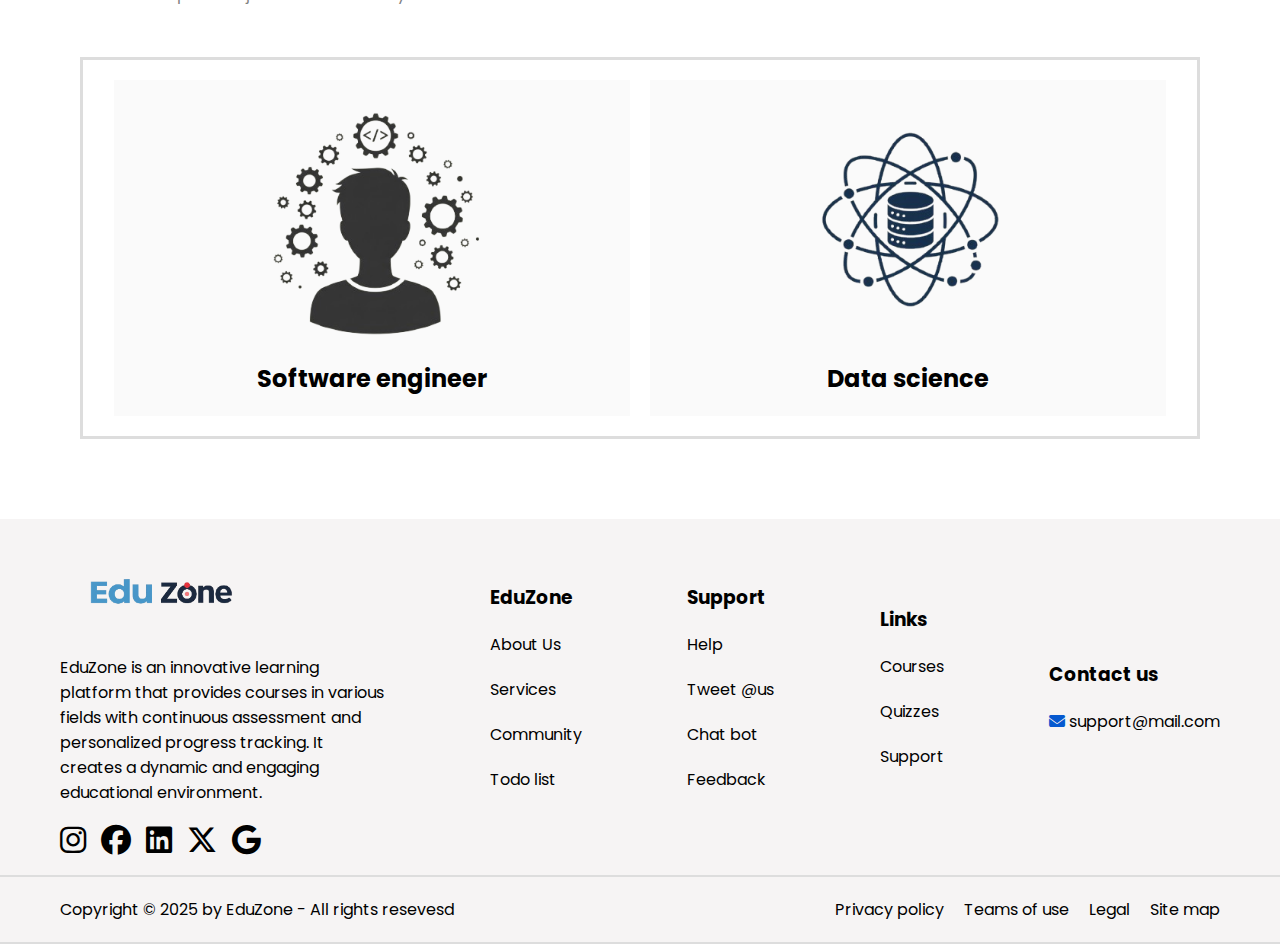
==== commit b163063d: "Update index.html" ====
--- a/index.html
+++ b/index.html
@@ -174,7 +174,7 @@
                 <h2>Software engineer</h2>
             </div>
             <div class="item">
-                <img src="./img/Trake-2.png">
+                <img src="./img/trake-2.png">
                 <h2>Data science</h2>
             </div>
         </div>
